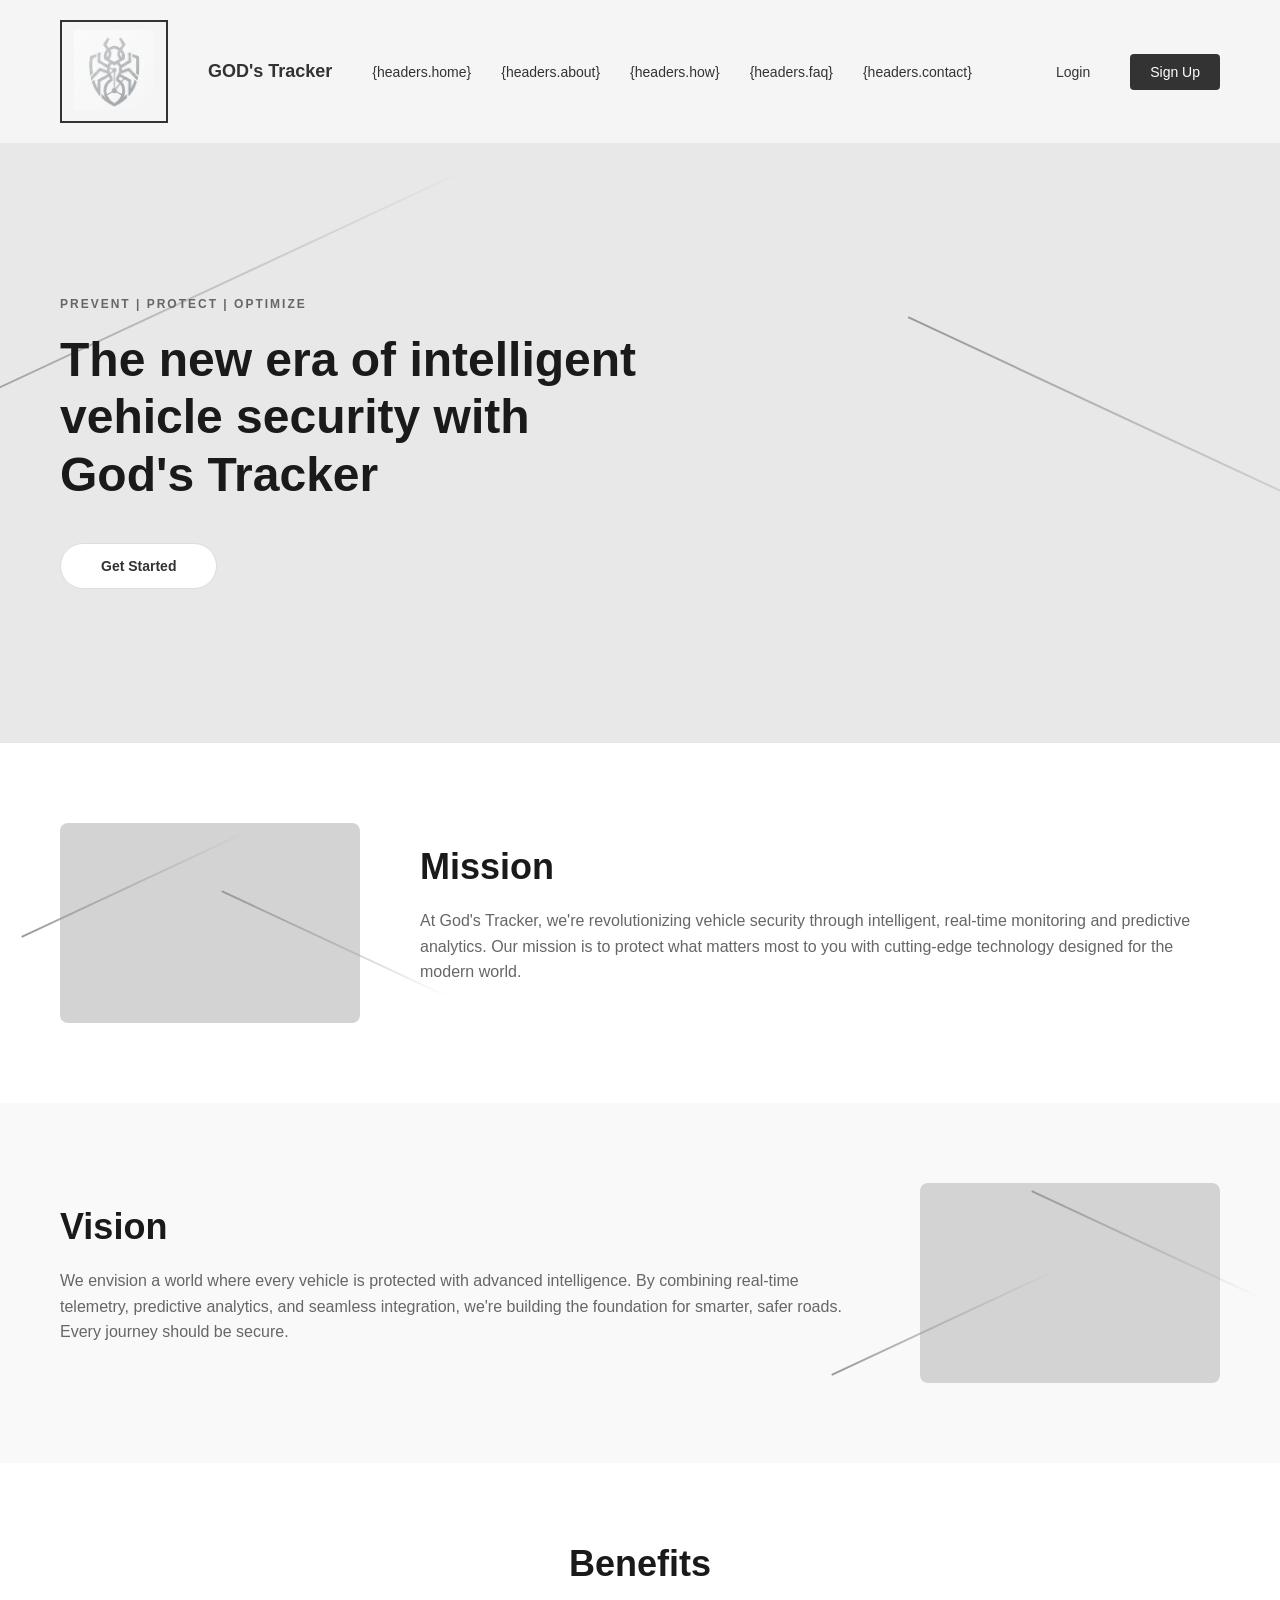
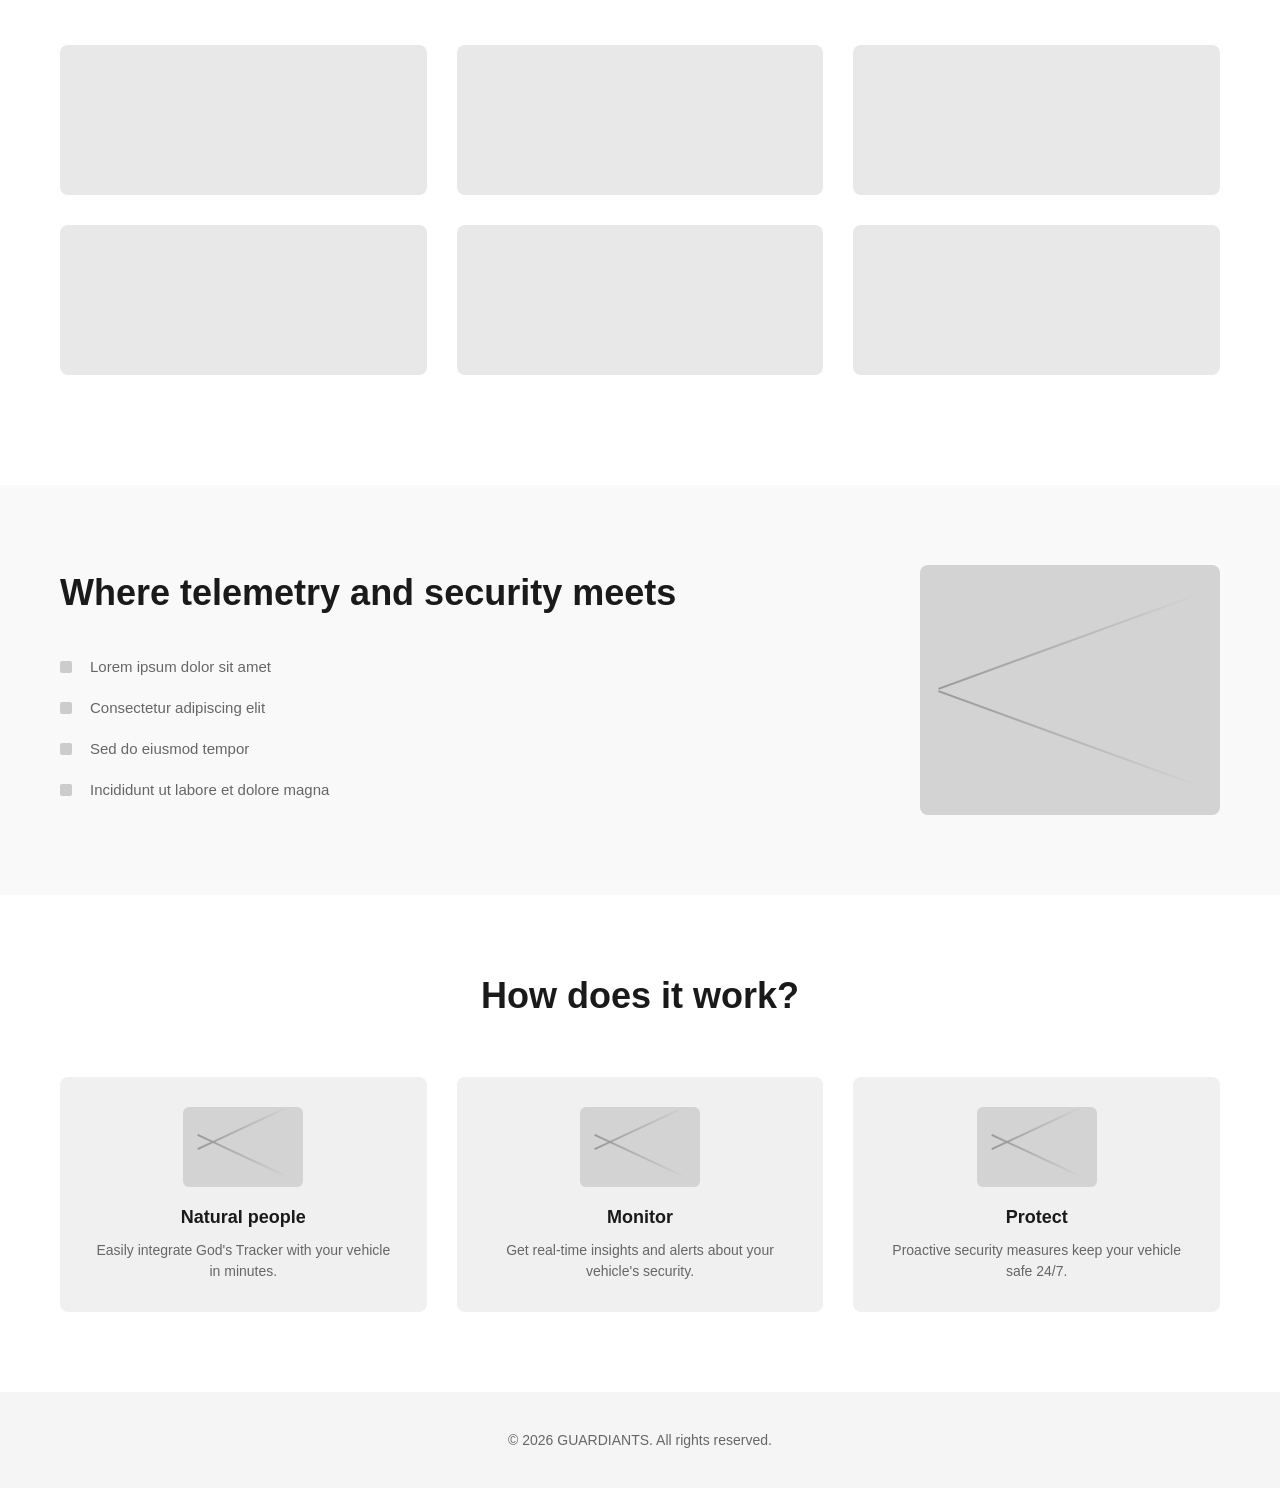
==== landing-page.html @ ff169d0f "feature: Main landing structure and styles + i18n foundation" ====
<!DOCTYPE html>
<html lang="en">
<head>
    <meta charset="UTF-8">
    <meta name="viewport" content="width=device-width, initial-scale=1.0">
    <title>God's Tracker - Intelligent Vehicle Security</title>
    <style>
        * {
            margin: 0;
            padding: 0;
            box-sizing: border-box;
        }

        body {
            font-family: -apple-system, BlinkMacSystemFont, 'Segoe UI', Roboto, Oxygen, Ubuntu, Cantarell, sans-serif;
            color: #333;
            background-color: #fff;
        }

        /* Navigation */
        header {
            background-color: #f5f5f5;
            padding: 20px 60px;
            display: flex;
            justify-content: space-between;
            align-items: center;
            box-shadow: 0 1px 3px rgba(0, 0, 0, 0.1);
        }

        .header-left {
            display: flex;
            align-items: center;
            gap: 40px;
        }

        .logo {
            border: 2px solid #333;
            padding: 8px 12px;
            font-weight: bold;
            font-size: 12px;
            min-width: 60px;
            text-align: center;
        }

        .brand-name {
            font-size: 18px;
            font-weight: 600;
            color: #333;
        }

        nav ul {
            list-style: none;
            display: flex;
            gap: 30px;
        }

        nav a {
            text-decoration: none;
            color: #333;
            font-size: 14px;
            transition: color 0.3s;
        }

        nav a:hover {
            color: #666;
        }

        .header-right {
            display: flex;
            gap: 20px;
        }

        .btn-auth {
            padding: 10px 20px;
            border: none;
            background: none;
            cursor: pointer;
            font-size: 14px;
            transition: all 0.3s;
        }

        .btn-login {
            color: #333;
        }

        .btn-signup {
            background-color: #333;
            color: white;
            border-radius: 4px;
        }

        .btn-signup:hover {
            background-color: #555;
        }

        /* Hero Section */
        .hero {
            background-color: #e8e8e8;
            padding: 100px 60px;
            position: relative;
            overflow: hidden;
            min-height: 600px;
            display: flex;
            align-items: center;
            justify-content: flex-start;
        }

        .hero::before,
        .hero::after {
            content: '';
            position: absolute;
            background: linear-gradient(to right, #999, transparent);
        }

        .hero::before {
            width: 600px;
            height: 2px;
            top: 25%;
            left: -100px;
            transform: rotate(-25deg);
        }

        .hero::after {
            width: 600px;
            height: 2px;
            top: 50%;
            right: -200px;
            transform: rotate(25deg);
        }

        .hero-content {
            position: relative;
            z-index: 1;
            max-width: 600px;
        }

        .hero-tagline {
            font-size: 12px;
            color: #666;
            letter-spacing: 2px;
            margin-bottom: 20px;
            font-weight: 600;
        }

        .hero h1 {
            font-size: 48px;
            font-weight: 800;
            line-height: 1.2;
            margin-bottom: 40px;
            color: #1a1a1a;
        }

        .btn-cta {
            display: inline-block;
            padding: 14px 40px;
            background-color: #fff;
            color: #333;
            text-decoration: none;
            border-radius: 25px;
            font-weight: 600;
            border: 1px solid #ddd;
            transition: all 0.3s;
            cursor: pointer;
            font-size: 14px;
        }

        .btn-cta:hover {
            background-color: #f0f0f0;
            box-shadow: 0 4px 12px rgba(0, 0, 0, 0.15);
        }

        /* Mission Section */
        .mission {
            background-color: #fff;
            padding: 80px 60px;
            display: flex;
            gap: 60px;
            align-items: center;
        }

        .mission-graphic {
            width: 300px;
            height: 200px;
            background-color: #d3d3d3;
            border-radius: 8px;
            position: relative;
            flex-shrink: 0;
        }

        .mission-graphic::before,
        .mission-graphic::after {
            content: '';
            position: absolute;
            background: linear-gradient(to right, #999, transparent);
        }

        .mission-graphic::before {
            width: 250px;
            height: 2px;
            top: 30%;
            left: -50px;
            transform: rotate(-25deg);
        }

        .mission-graphic::after {
            width: 250px;
            height: 2px;
            top: 60%;
            right: -100px;
            transform: rotate(25deg);
        }

        .mission-content h2 {
            font-size: 36px;
            font-weight: 800;
            margin-bottom: 20px;
            color: #1a1a1a;
        }

        .mission-content p {
            font-size: 16px;
            line-height: 1.6;
            color: #666;
            margin-bottom: 15px;
        }

        /* Vision Section */
        .vision {
            background-color: #f9f9f9;
            padding: 80px 60px;
            display: flex;
            gap: 60px;
            align-items: center;
        }

        .vision-content {
            flex: 1;
        }

        .vision-content h2 {
            font-size: 36px;
            font-weight: 800;
            margin-bottom: 20px;
            color: #1a1a1a;
        }

        .vision-content p {
            font-size: 16px;
            line-height: 1.6;
            color: #666;
            margin-bottom: 15px;
        }

        .vision-graphic {
            width: 300px;
            height: 200px;
            background-color: #d3d3d3;
            border-radius: 8px;
            position: relative;
            flex-shrink: 0;
        }

        .vision-graphic::before,
        .vision-graphic::after {
            content: '';
            position: absolute;
            background: linear-gradient(to right, #999, transparent);
        }

        .vision-graphic::before {
            width: 250px;
            height: 2px;
            top: 30%;
            right: -50px;
            transform: rotate(25deg);
        }

        .vision-graphic::after {
            width: 250px;
            height: 2px;
            bottom: 30%;
            left: -100px;
            transform: rotate(-25deg);
        }

        /* Benefits Section */
        .benefits {
            background-color: #fff;
            padding: 80px 60px;
        }

        .benefits h2 {
            font-size: 36px;
            font-weight: 800;
            text-align: center;
            margin-bottom: 60px;
            color: #1a1a1a;
        }

        .benefits-grid {
            display: grid;
            grid-template-columns: repeat(3, 1fr);
            gap: 30px;
            margin-bottom: 30px;
        }

        .benefit-card {
            background-color: #e8e8e8;
            border-radius: 8px;
            height: 150px;
            transition: all 0.3s;
        }

        .benefit-card:hover {
            box-shadow: 0 8px 16px rgba(0, 0, 0, 0.1);
            transform: translateY(-4px);
        }

        /* Telemetry Section */
        .telemetry {
            background-color: #f9f9f9;
            padding: 80px 60px;
            display: flex;
            gap: 60px;
            align-items: center;
        }

        .telemetry-content {
            flex: 1;
        }

        .telemetry-content h2 {
            font-size: 36px;
            font-weight: 800;
            margin-bottom: 30px;
            color: #1a1a1a;
            line-height: 1.3;
        }

        .telemetry-list {
            list-style: none;
        }

        .telemetry-list li {
            padding: 12px 0;
            padding-left: 30px;
            position: relative;
            color: #666;
            font-size: 15px;
        }

        .telemetry-list li::before {
            content: '';
            position: absolute;
            left: 0;
            top: 50%;
            transform: translateY(-50%);
            width: 12px;
            height: 12px;
            background-color: #ccc;
            border-radius: 2px;
        }

        .telemetry-graphic {
            width: 300px;
            height: 250px;
            background-color: #d3d3d3;
            border-radius: 8px;
            position: relative;
            flex-shrink: 0;
        }

        .telemetry-graphic::before,
        .telemetry-graphic::after {
            content: '';
            position: absolute;
            background: linear-gradient(to right, #999, transparent);
        }

        .telemetry-graphic::before {
            width: 280px;
            height: 2px;
            top: 30%;
            left: 50%;
            transform: translateX(-50%) rotate(-20deg);
        }

        .telemetry-graphic::after {
            width: 280px;
            height: 2px;
            bottom: 30%;
            left: 50%;
            transform: translateX(-50%) rotate(20deg);
        }

        /* How It Works Section */
        .how-it-works {
            background-color: #fff;
            padding: 80px 60px;
        }

        .how-it-works h2 {
            font-size: 36px;
            font-weight: 800;
            text-align: center;
            margin-bottom: 60px;
            color: #1a1a1a;
        }

        .how-grid {
            display: grid;
            grid-template-columns: repeat(3, 1fr);
            gap: 30px;
        }

        .how-card {
            background-color: #f0f0f0;
            border-radius: 8px;
            padding: 30px;
            text-align: center;
            transition: all 0.3s;
        }

        .how-card:hover {
            background-color: #e8e8e8;
            box-shadow: 0 8px 16px rgba(0, 0, 0, 0.1);
            transform: translateY(-4px);
        }

        .how-card-icon {
            width: 120px;
            height: 80px;
            background-color: #d3d3d3;
            border-radius: 6px;
            margin: 0 auto 20px;
            position: relative;
        }

        .how-card-icon::before,
        .how-card-icon::after {
            content: '';
            position: absolute;
            background: linear-gradient(to right, #999, transparent);
        }

        .how-card-icon::before {
            width: 100px;
            height: 2px;
            top: 25%;
            left: 10px;
            transform: rotate(-25deg);
        }

        .how-card-icon::after {
            width: 100px;
            height: 2px;
            top: 60%;
            right: 10px;
            transform: rotate(25deg);
        }

        .how-card h3 {
            font-size: 18px;
            font-weight: 700;
            margin-bottom: 12px;
            color: #1a1a1a;
        }

        .how-card p {
            font-size: 14px;
            color: #666;
            line-height: 1.5;
        }

        /* Responsive */
        @media (max-width: 768px) {
            header {
                flex-direction: column;
                padding: 20px;
                gap: 20px;
            }

            .header-left {
                width: 100%;
                justify-content: space-between;
            }

            nav ul {
                gap: 15px;
                font-size: 12px;
            }

            .hero {
                padding: 50px 20px;
                min-height: auto;
            }

            .hero h1 {
                font-size: 32px;
            }

            .mission,
            .vision,
            .telemetry {
                flex-direction: column;
                padding: 40px 20px;
            }

            .mission-graphic,
            .vision-graphic,
            .telemetry-graphic {
                width: 100%;
                height: 150px;
            }

            .benefits,
            .how-it-works {
                padding: 40px 20px;
            }

            .benefits-grid,
            .how-grid {
                grid-template-columns: 1fr;
            }

            .benefits h2,
            .how-it-works h2 {
                font-size: 28px;
            }

            .mission-content h2,
            .vision-content h2,
            .telemetry-content h2 {
                font-size: 28px;
            }
        }
    </style>
</head>
<body>
    <!-- Navigation Header -->
    <header>
        <div class="header-left">
            <div class="logo">
                <img src="logo guardiants - short.png" alt="God's Tracker Logo" width="80">
            </div>
            <div class="brand-name">GOD's Tracker</div>
            <nav>
                <ul>
                    <li><a href="#home">{headers.home}</a></li>
                    <li><a href="#about">{headers.about}</a></li>
                    <li><a href="#how">{headers.how}</a></li>
                    <li><a href="#faq">{headers.faq}</a></li>
                    <li><a href="#contact">{headers.contact}</a></li>
                </ul>
            </nav>
        </div>
        <div class="header-right">
            <button class="btn-auth btn-login">Login</button>
            <button class="btn-auth btn-signup">Sign Up</button>
        </div>
    </header>

    <!-- Hero Section -->
    <section class="hero" id="home">
        <div class="hero-content">
            <div class="hero-tagline">PREVENT | PROTECT | OPTIMIZE</div>
            <h1>The new era of intelligent vehicle security with God's Tracker</h1>
            <button class="btn-cta">Get Started</button>
        </div>
    </section>

    <!-- Mission Section -->
    <section class="mission" id="about">
        <div class="mission-graphic"></div>
        <div class="mission-content">
            <h2>Mission</h2>
            <p>At God's Tracker, we're revolutionizing vehicle security through intelligent, real-time monitoring and predictive analytics. Our mission is to protect what matters most to you with cutting-edge technology designed for the modern world.</p>
        </div>
    </section>

    <!-- Vision Section -->
    <section class="vision">
        <div class="vision-content">
            <h2>Vision</h2>
            <p>We envision a world where every vehicle is protected with advanced intelligence. By combining real-time telemetry, predictive analytics, and seamless integration, we're building the foundation for smarter, safer roads. Every journey should be secure.</p>
        </div>
        <div class="vision-graphic"></div>
    </section>

    <!-- Benefits Section -->
    <section class="benefits">
        <h2>Benefits</h2>
        <div class="benefits-grid">
            <div class="benefit-card"></div>
            <div class="benefit-card"></div>
            <div class="benefit-card"></div>
            <div class="benefit-card"></div>
            <div class="benefit-card"></div>
            <div class="benefit-card"></div>
        </div>
    </section>

    <!-- Telemetry Section -->
    <section class="telemetry" id="how">
        <div class="telemetry-content">
            <h2>Where telemetry and security meets</h2>
            <ul class="telemetry-list">
                <li>Lorem ipsum dolor sit amet</li>
                <li>Consectetur adipiscing elit</li>
                <li>Sed do eiusmod tempor</li>
                <li>Incididunt ut labore et dolore magna</li>
            </ul>
        </div>
        <div class="telemetry-graphic"></div>
    </section>

    <!-- How It Works Section -->
    <section class="how-it-works" id="how-works">
        <h2>How does it work?</h2>
        <div class="how-grid">
            <div class="how-card">
                <div class="how-card-icon"></div>
                <h3>Natural people</h3>
                <p>Easily integrate God's Tracker with your vehicle in minutes.</p>
            </div>
            <div class="how-card">
                <div class="how-card-icon"></div>
                <h3>Monitor</h3>
                <p>Get real-time insights and alerts about your vehicle's security.</p>
            </div>
            <div class="how-card">
                <div class="how-card-icon"></div>
                <h3>Protect</h3>
                <p>Proactive security measures keep your vehicle safe 24/7.</p>
            </div>
        </div>
    </section>

    <!-- Footer -->
    <footer style="background-color: #f5f5f5; padding: 40px 60px; text-align: center; color: #666; font-size: 14px;">
        <p>&copy; 2026 GUARDIANTS. All rights reserved.</p>
    </footer>

</body>
</html>
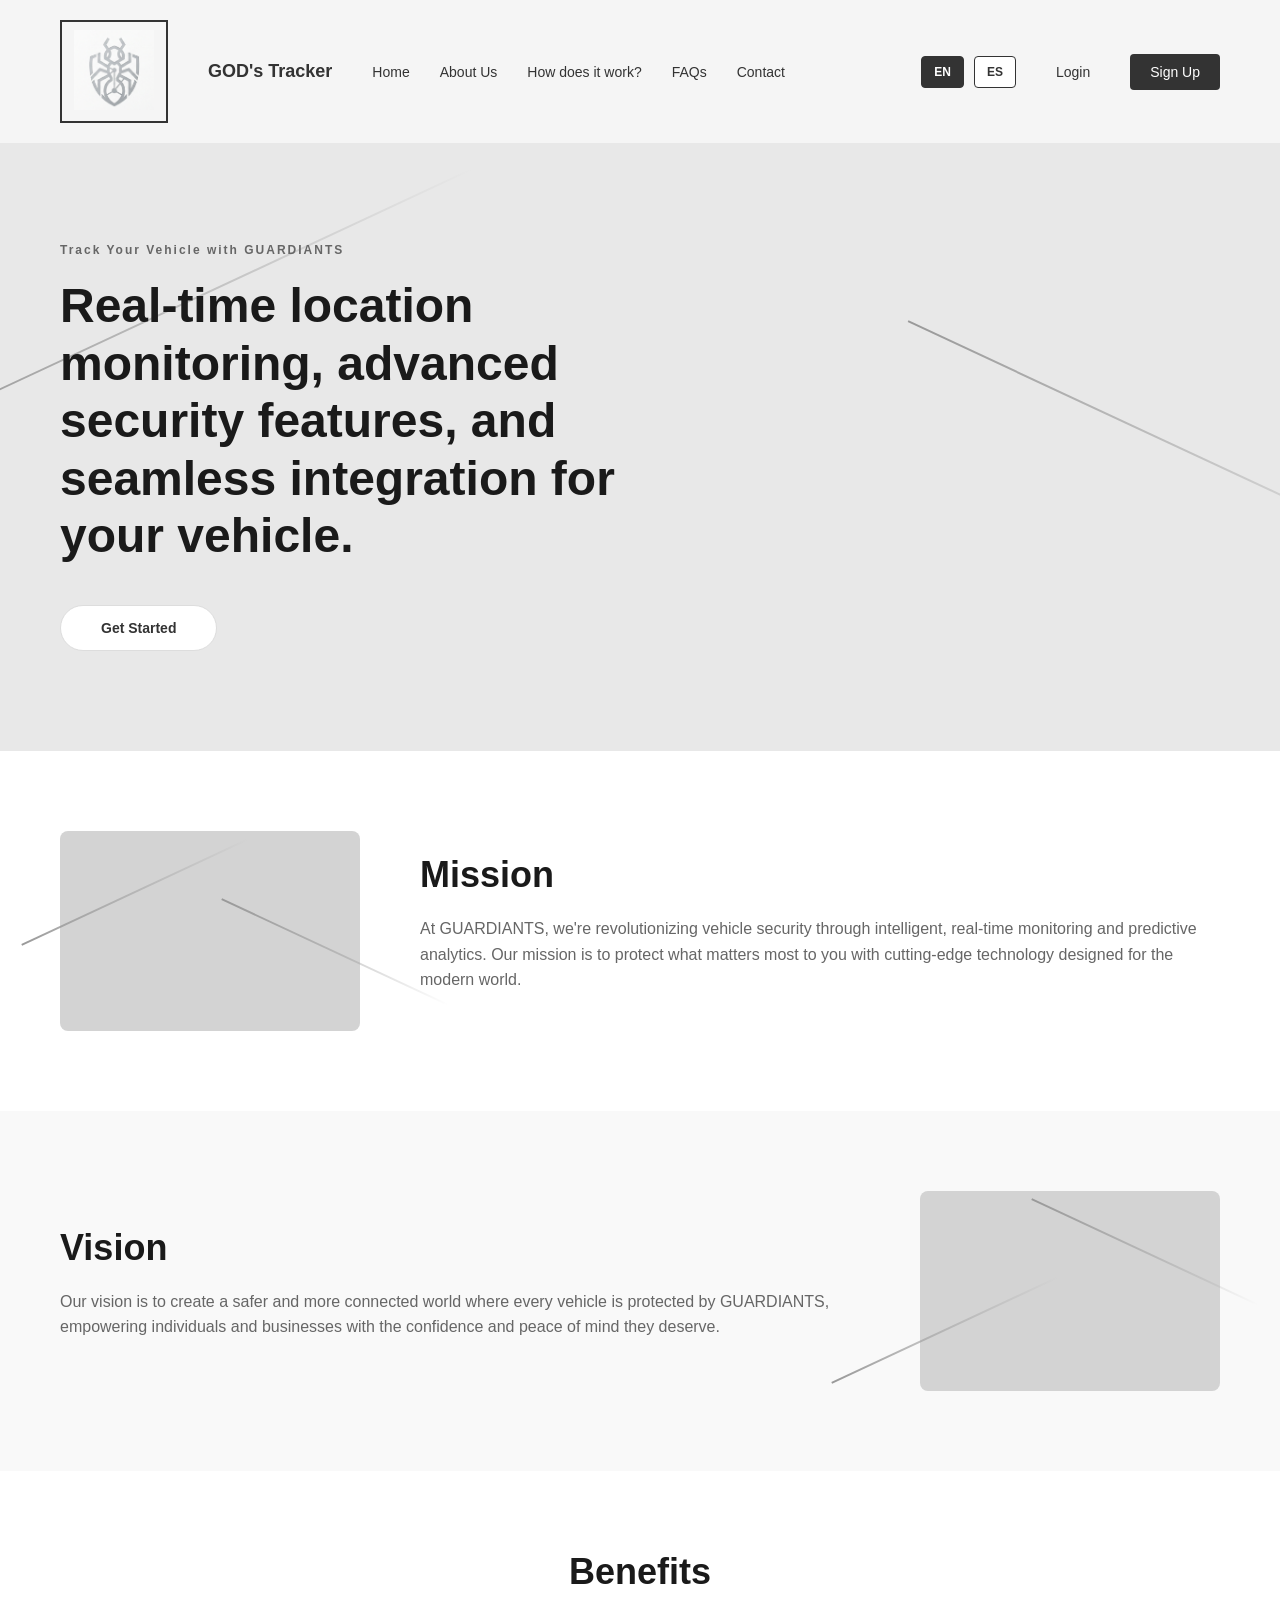
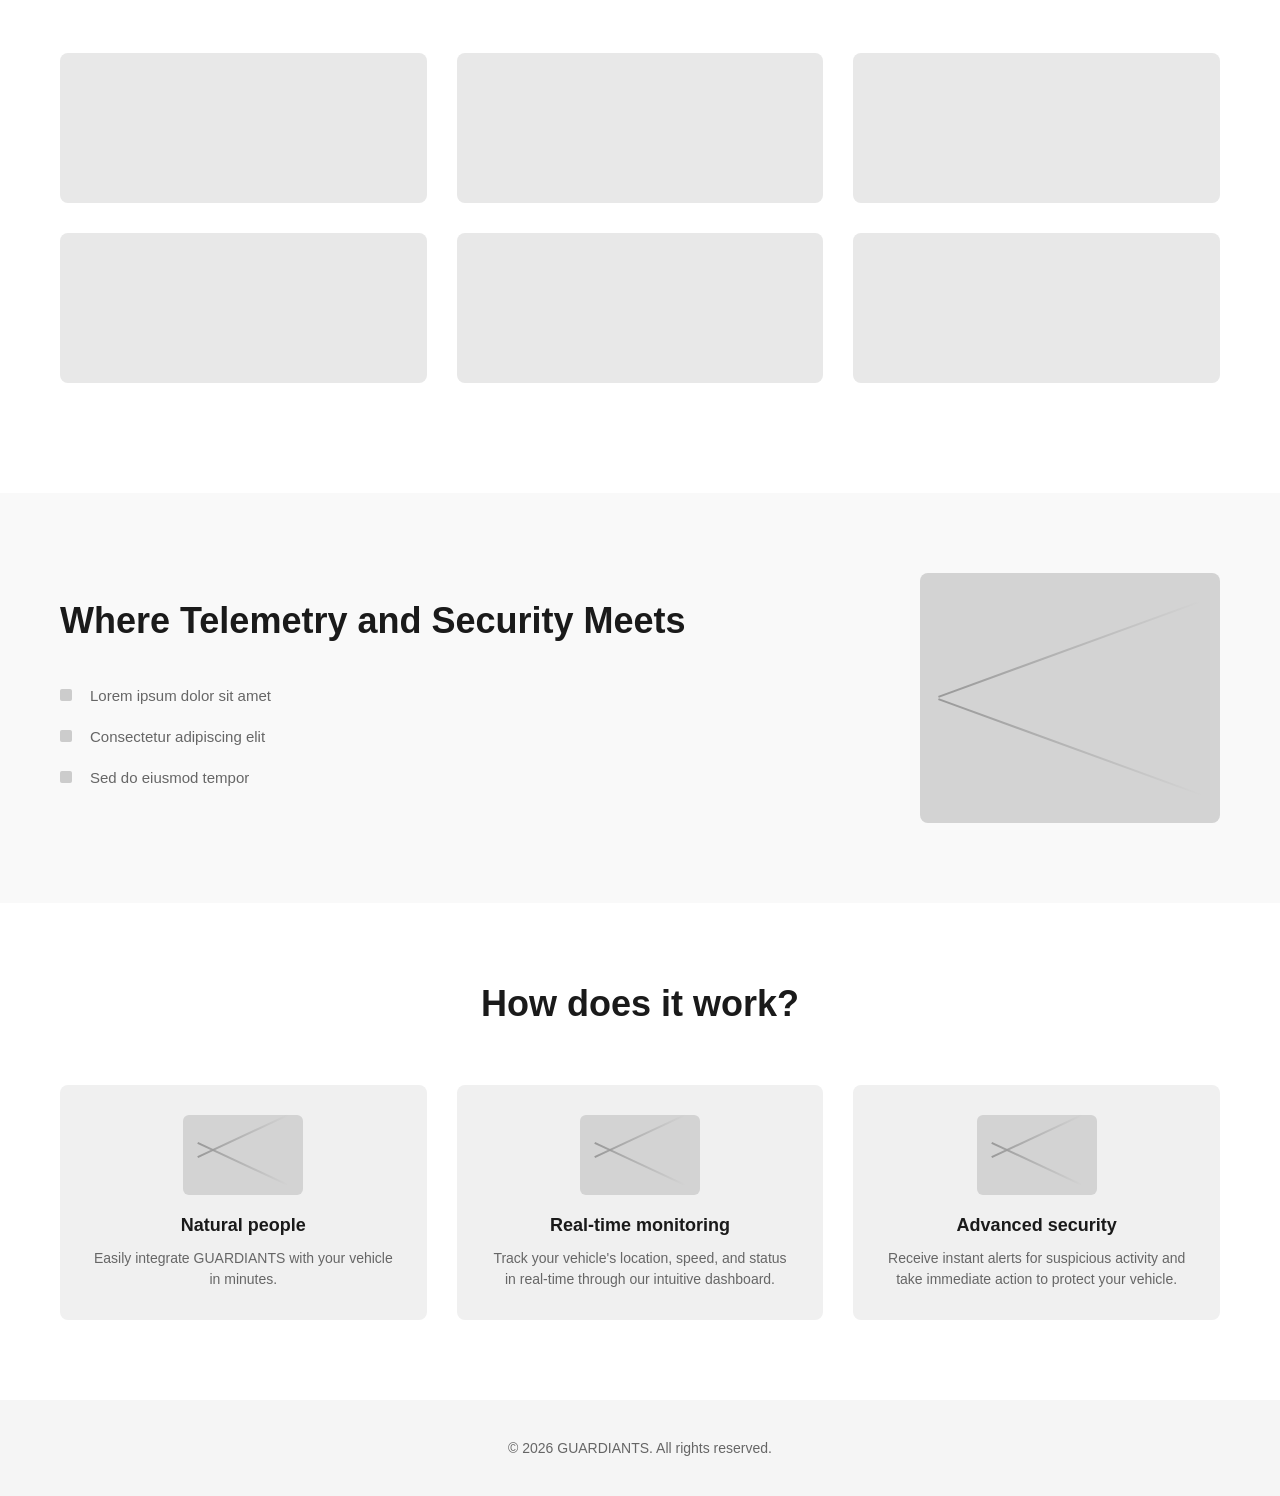
==== commit bc764814: "Fix: i18n processor" ====
--- a/landing-page.html
+++ b/landing-page.html
@@ -90,6 +90,37 @@
         }
 
         .btn-signup:hover {
+            background-color: #555;
+        }
+
+        .language-switcher {
+            display: flex;
+            gap: 10px;
+            align-items: center;
+        }
+
+        .lang-btn {
+            padding: 8px 12px;
+            border: 1px solid #333;
+            background: white;
+            color: #333;
+            cursor: pointer;
+            font-size: 12px;
+            font-weight: 600;
+            border-radius: 4px;
+            transition: all 0.3s;
+        }
+
+        .lang-btn.active {
+            background-color: #333;
+            color: white;
+        }
+
+        .lang-btn:hover {
+            background-color: #f0f0f0;
+        }
+
+        .lang-btn.active:hover {
             background-color: #555;
         }
 
@@ -546,26 +577,30 @@
             <div class="brand-name">GOD's Tracker</div>
             <nav>
                 <ul>
-                    <li><a href="#home">{headers.home}</a></li>
-                    <li><a href="#about">{headers.about}</a></li>
-                    <li><a href="#how">{headers.how}</a></li>
-                    <li><a href="#faq">{headers.faq}</a></li>
-                    <li><a href="#contact">{headers.contact}</a></li>
+                    <li><a href="#home" data-i18n="headers.home">hola</a></li>
+                    <li><a href="#about" data-i18n="headers.about">About Us</a></li>
+                    <li><a href="#how" data-i18n="headers.how">How does it work?</a></li>
+                    <li><a href="#faq" data-i18n="headers.faq">FAQs</a></li>
+                    <li><a href="#contact" data-i18n="headers.contact">Contact</a></li>
                 </ul>
             </nav>
         </div>
         <div class="header-right">
-            <button class="btn-auth btn-login">Login</button>
-            <button class="btn-auth btn-signup">Sign Up</button>
+            <div class="language-switcher">
+                <button class="lang-btn active" data-lang="en">EN</button>
+                <button class="lang-btn" data-lang="es">ES</button>
+            </div>
+            <button class="btn-auth btn-login" data-i18n="cta.login">Login</button>
+            <button class="btn-auth btn-signup" data-i18n="cta.signup">Sign Up</button>
         </div>
     </header>
 
     <!-- Hero Section -->
     <section class="hero" id="home">
         <div class="hero-content">
-            <div class="hero-tagline">PREVENT | PROTECT | OPTIMIZE</div>
-            <h1>The new era of intelligent vehicle security with God's Tracker</h1>
-            <button class="btn-cta">Get Started</button>
+            <div class="hero-tagline" data-i18n="heroSection.tagline">Track Your Vehicle with GUARDIANTS</div>
+            <h1 data-i18n="heroSection.slogan">Real-time location monitoring, advanced security features, and seamless integration for your vehicle.</h1>
+            <button class="btn-cta" data-i18n="heroSection.cta">Get Started</button>
         </div>
     </section>
 
@@ -573,23 +608,23 @@
     <section class="mission" id="about">
         <div class="mission-graphic"></div>
         <div class="mission-content">
-            <h2>Mission</h2>
-            <p>At God's Tracker, we're revolutionizing vehicle security through intelligent, real-time monitoring and predictive analytics. Our mission is to protect what matters most to you with cutting-edge technology designed for the modern world.</p>
+            <h2 data-i18n="mission.title">Mission</h2>
+            <p data-i18n="mission.content">At GUARDIANTS, we're revolutionizing vehicle security through intelligent, real-time monitoring and predictive analytics. Our mission is to protect what matters most to you with cutting-edge technology designed for the modern world.</p>
         </div>
     </section>
 
     <!-- Vision Section -->
     <section class="vision">
         <div class="vision-content">
-            <h2>Vision</h2>
-            <p>We envision a world where every vehicle is protected with advanced intelligence. By combining real-time telemetry, predictive analytics, and seamless integration, we're building the foundation for smarter, safer roads. Every journey should be secure.</p>
+            <h2 data-i18n="vision.title">Vision</h2>
+            <p data-i18n="vision.content">Our vision is to create a safer and more connected world where every vehicle is protected by GUARDIANTS, empowering individuals and businesses with the confidence and peace of mind they deserve.</p>
         </div>
         <div class="vision-graphic"></div>
     </section>
 
     <!-- Benefits Section -->
     <section class="benefits">
-        <h2>Benefits</h2>
+        <h2 data-i18n="benefits.title">Benefits</h2>
         <div class="benefits-grid">
             <div class="benefit-card"></div>
             <div class="benefit-card"></div>
@@ -603,12 +638,11 @@
     <!-- Telemetry Section -->
     <section class="telemetry" id="how">
         <div class="telemetry-content">
-            <h2>Where telemetry and security meets</h2>
+            <h2 data-i18n="telemetrySection.title">Where Telemetry and Security Meets</h2>
             <ul class="telemetry-list">
-                <li>Lorem ipsum dolor sit amet</li>
-                <li>Consectetur adipiscing elit</li>
-                <li>Sed do eiusmod tempor</li>
-                <li>Incididunt ut labore et dolore magna</li>
+                <li data-i18n="telemetrySection.bullet1">Lorem ipsum dolor sit amet</li>
+                <li data-i18n="telemetrySection.bullet2">Consectetur adipiscing elit</li>
+                <li data-i18n="telemetrySection.bullet3">Sed do eiusmod tempor</li>
             </ul>
         </div>
         <div class="telemetry-graphic"></div>
@@ -616,22 +650,22 @@
 
     <!-- How It Works Section -->
     <section class="how-it-works" id="how-works">
-        <h2>How does it work?</h2>
+        <h2 data-i18n="howdoesitworkSection.title">How does it work?</h2>
         <div class="how-grid">
             <div class="how-card">
                 <div class="how-card-icon"></div>
-                <h3>Natural people</h3>
-                <p>Easily integrate God's Tracker with your vehicle in minutes.</p>
+                <h3 data-i18n="howdoesitworkSection.step1.title">Natural people</h3>
+                <p data-i18n="howdoesitworkSection.step1.description">Easily integrate God's Tracker with your vehicle in minutes.</p>
             </div>
             <div class="how-card">
                 <div class="how-card-icon"></div>
-                <h3>Monitor</h3>
-                <p>Get real-time insights and alerts about your vehicle's security.</p>
+                <h3 data-i18n="howdoesitworkSection.step2.title">Monitor</h3>
+                <p data-i18n="howdoesitworkSection.step2.description">Get real-time insights and alerts about your vehicle's security.</p>
             </div>
             <div class="how-card">
                 <div class="how-card-icon"></div>
-                <h3>Protect</h3>
-                <p>Proactive security measures keep your vehicle safe 24/7.</p>
+                <h3 data-i18n="howdoesitworkSection.step3.title">Protect</h3>
+                <p data-i18n="howdoesitworkSection.step3.description">Proactive security measures keep your vehicle safe 24/7.</p>
             </div>
         </div>
     </section>
@@ -641,5 +675,110 @@
         <p>&copy; 2026 GUARDIANTS. All rights reserved.</p>
     </footer>
 
+    <script>
+        // i18n Configuration
+        const i18nConfig = {
+            defaultLanguage: 'en',
+            supportedLanguages: ['en', 'es']
+        };
+
+        // Store for translations
+        let translations = {
+            en: {},
+            es: {}
+        };
+
+        // Get nested value from object using dot notation
+        function getNestedValue(obj, path) {
+            if (!obj || Object.keys(obj).length === 0) return null;
+            return path.split('.').reduce((current, prop) => current?.[prop], obj);
+        }
+
+        // Apply translations to the page
+        function applyTranslations(language) {
+            // Verificación de seguridad: si el JSON está vacío, avisar en consola
+            if (Object.keys(translations[language]).length === 0) {
+                console.warn(`Las traducciones para ${language} están vacías. El fetch falló previamente.`);
+                return;
+            }
+
+            const elements = document.querySelectorAll('[data-i18n]');
+            elements.forEach(element => {
+                const key = element.getAttribute('data-i18n');
+                const text = getNestedValue(translations[language], key);
+                
+                if (text) {
+                    element.innerHTML = text; // innerHTML es más seguro si tienes saltos de línea o formato
+                } else {
+                    console.warn(`Llave de traducción faltante: ${key}`);
+                }
+            });
+        }
+
+        // Set language and update UI
+        function setLanguage(language) {
+            if (!i18nConfig.supportedLanguages.includes(language)) {
+                language = i18nConfig.defaultLanguage;
+            }
+
+            // Save language preference
+            localStorage.setItem('language', language);
+
+            // Update active button de forma más limpia
+            document.querySelectorAll('.lang-btn').forEach(btn => {
+                btn.classList.toggle('active', btn.getAttribute('data-lang') === language);
+            });
+
+            // Update document language
+            document.documentElement.lang = language;
+
+            // Apply translations
+            applyTranslations(language);
+        }
+
+        // Load translations from JSON files
+        async function loadTranslations() {
+            try {
+                // Cache-buster: asegura que el navegador siempre descargue la última versión del JSON
+                const cacheBuster = new Date().getTime();
+                
+                const [enResponse, esResponse] = await Promise.all([
+                    fetch(`./i18n/en.json?v=${cacheBuster}`),
+                    fetch(`./i18n/es.json?v=${cacheBuster}`)
+                ]);
+
+                if (!enResponse.ok || !esResponse.ok) {
+                    throw new Error("HTTP error - No se encontraron los archivos JSON");
+                }
+                
+                translations.en = await enResponse.json();
+                translations.es = await esResponse.json();
+                
+                // Initialize with saved language or default
+                const savedLanguage = localStorage.getItem('language') || i18nConfig.defaultLanguage;
+                setLanguage(savedLanguage);
+            } catch (error) {
+                console.error('Error crítico cargando traducciones:', error);
+                alert("Error cargando los idiomas.\\n\\nAsegúrate de estar utilizando un servidor local (como Live Server) y no estar abriendo el archivo HTML directamente desde la carpeta.");
+            }
+        }
+
+        // Add event listeners to language buttons
+        function initLanguageSwitcher() {
+            document.querySelectorAll('.lang-btn').forEach(btn => {
+                btn.addEventListener('click', () => {
+                    const language = btn.getAttribute('data-lang');
+                    setLanguage(language);
+                });
+            });
+        }
+
+        // Initialize i18n when DOM is ready
+        document.addEventListener('DOMContentLoaded', () => {
+            loadTranslations().then(() => {
+                initLanguageSwitcher();
+            });
+        });
+    </script>
 </body>
 </html>
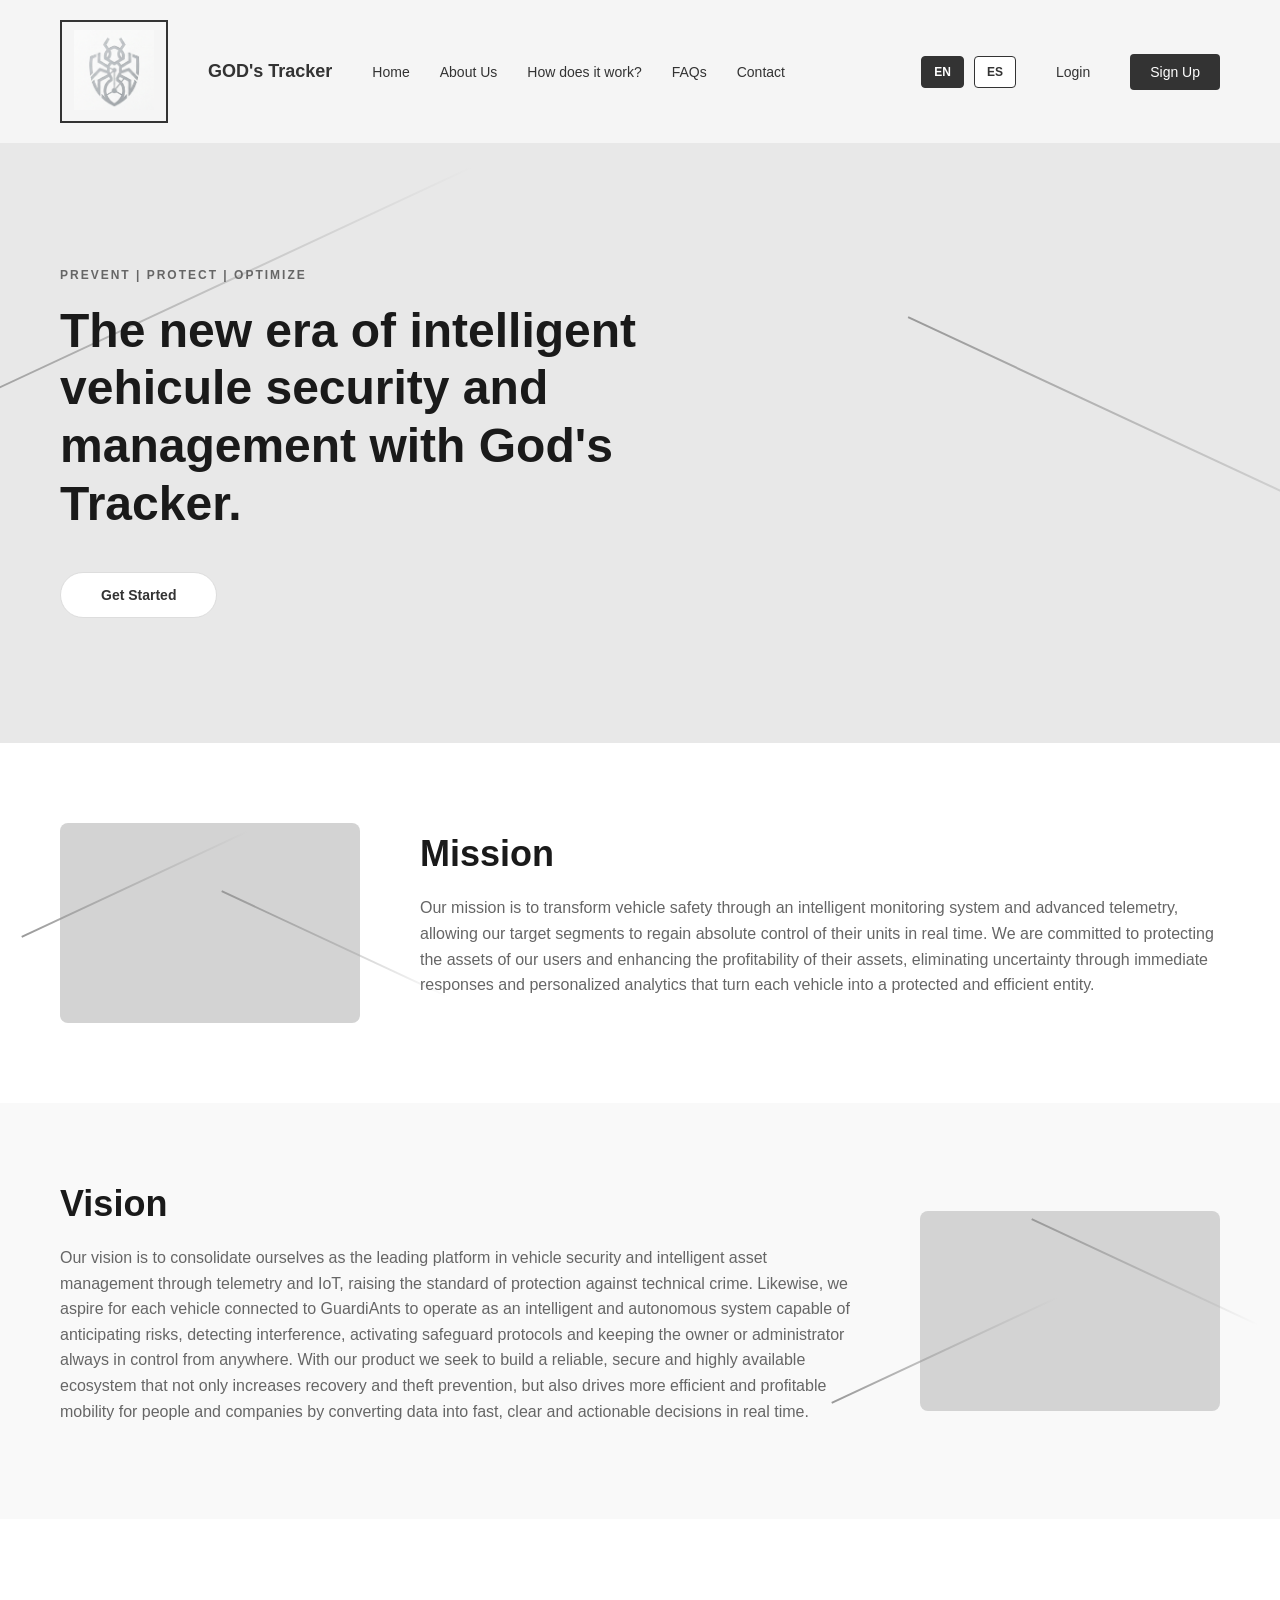
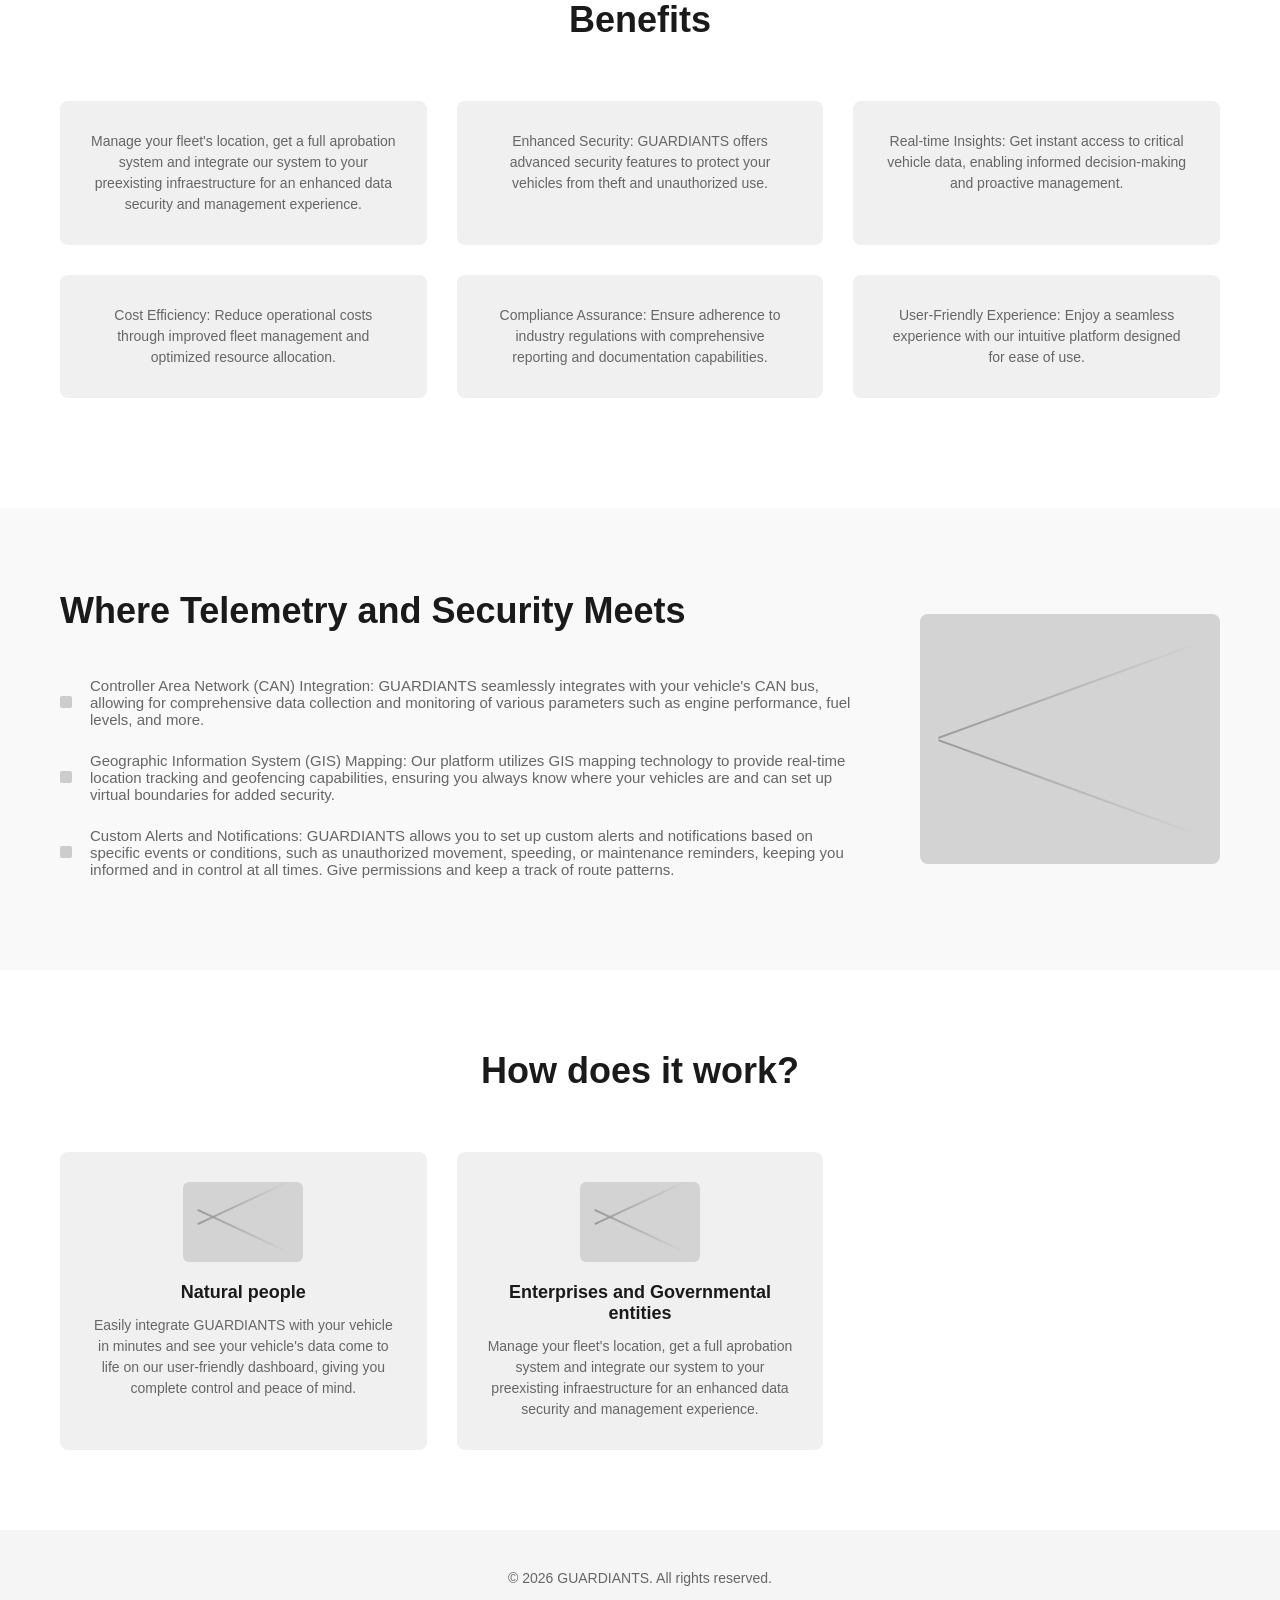
==== commit 8443858c: "Fix: Full en.json correct" ====
--- a/landing-page.html
+++ b/landing-page.html
@@ -625,13 +625,25 @@
     <!-- Benefits Section -->
     <section class="benefits">
         <h2 data-i18n="benefits.title">Benefits</h2>
-        <div class="benefits-grid">
-            <div class="benefit-card"></div>
-            <div class="benefit-card"></div>
-            <div class="benefit-card"></div>
-            <div class="benefit-card"></div>
-            <div class="benefit-card"></div>
-            <div class="benefit-card"></div>
+            <div class="benefits-grid">
+                <div class="how-card">
+                <p data-i18n="data-i18n="benefits.benefit1"">Manage your fleet's location, get a full aprobation system and integrate our system to your preexisting infraestructure for an enhanced data security and management experience.</p>
+            </div>
+            <div class="how-card">
+                <p data-i18n="benefits.benefit2">Enhanced Security: GUARDIANTS offers advanced security features to protect your vehicles from theft and unauthorized use.</p>
+            </div>
+            <div class="how-card">
+                <p data-i18n="benefits.benefit3">Real-time Insights: Get instant access to critical vehicle data, enabling informed decision-making and proactive management.</p>
+            </div>
+            <div class="how-card">    
+                <p data-i18n="benefits.benefit4">Real-time Insights: Get instant access to critical vehicle data, enabling informed decision-making and proactive management.</p>
+            </div>
+            <div class="how-card">
+                <p data-i18n="benefits.benefit5">Compliance Assurance: Ensure adherence to industry regulations with comprehensive reporting and documentation capabilities.</p>
+            </div>
+            <div class="how-card">
+                <p data-i18n="benefits.benefit6">User-Friendly Experience: Enjoy a seamless experience with our intuitive platform designed for ease of use.</p>
+            </div>
         </div>
     </section>
 
@@ -654,25 +666,20 @@
         <div class="how-grid">
             <div class="how-card">
                 <div class="how-card-icon"></div>
-                <h3 data-i18n="howdoesitworkSection.step1.title">Natural people</h3>
-                <p data-i18n="howdoesitworkSection.step1.description">Easily integrate God's Tracker with your vehicle in minutes.</p>
+                <h3 data-i18n="howdoesitworkSection.segment1.title">Natural people</h3>
+                <p data-i18n="howdoesitworkSection.segment1.description">Easily integrate God's Tracker with your vehicle in minutes.</p>
             </div>
             <div class="how-card">
                 <div class="how-card-icon"></div>
-                <h3 data-i18n="howdoesitworkSection.step2.title">Monitor</h3>
-                <p data-i18n="howdoesitworkSection.step2.description">Get real-time insights and alerts about your vehicle's security.</p>
-            </div>
-            <div class="how-card">
-                <div class="how-card-icon"></div>
-                <h3 data-i18n="howdoesitworkSection.step3.title">Protect</h3>
-                <p data-i18n="howdoesitworkSection.step3.description">Proactive security measures keep your vehicle safe 24/7.</p>
+                <h3 data-i18n="howdoesitworkSection.segment2.title">Enterprises and Governmental entities</h3>
+                <p data-i18n="howdoesitworkSection.segment2.description">Manage your fleet's location, get a full aprobation system and integrate our system to your preexisting infraestructure for an enhanced data security and management experience.</p>
             </div>
         </div>
     </section>
 
     <!-- Footer -->
     <footer style="background-color: #f5f5f5; padding: 40px 60px; text-align: center; color: #666; font-size: 14px;">
-        <p>&copy; 2026 GUARDIANTS. All rights reserved.</p>
+        <p data-i18n="rights.content"></p>
     </footer>
 
     <script>
